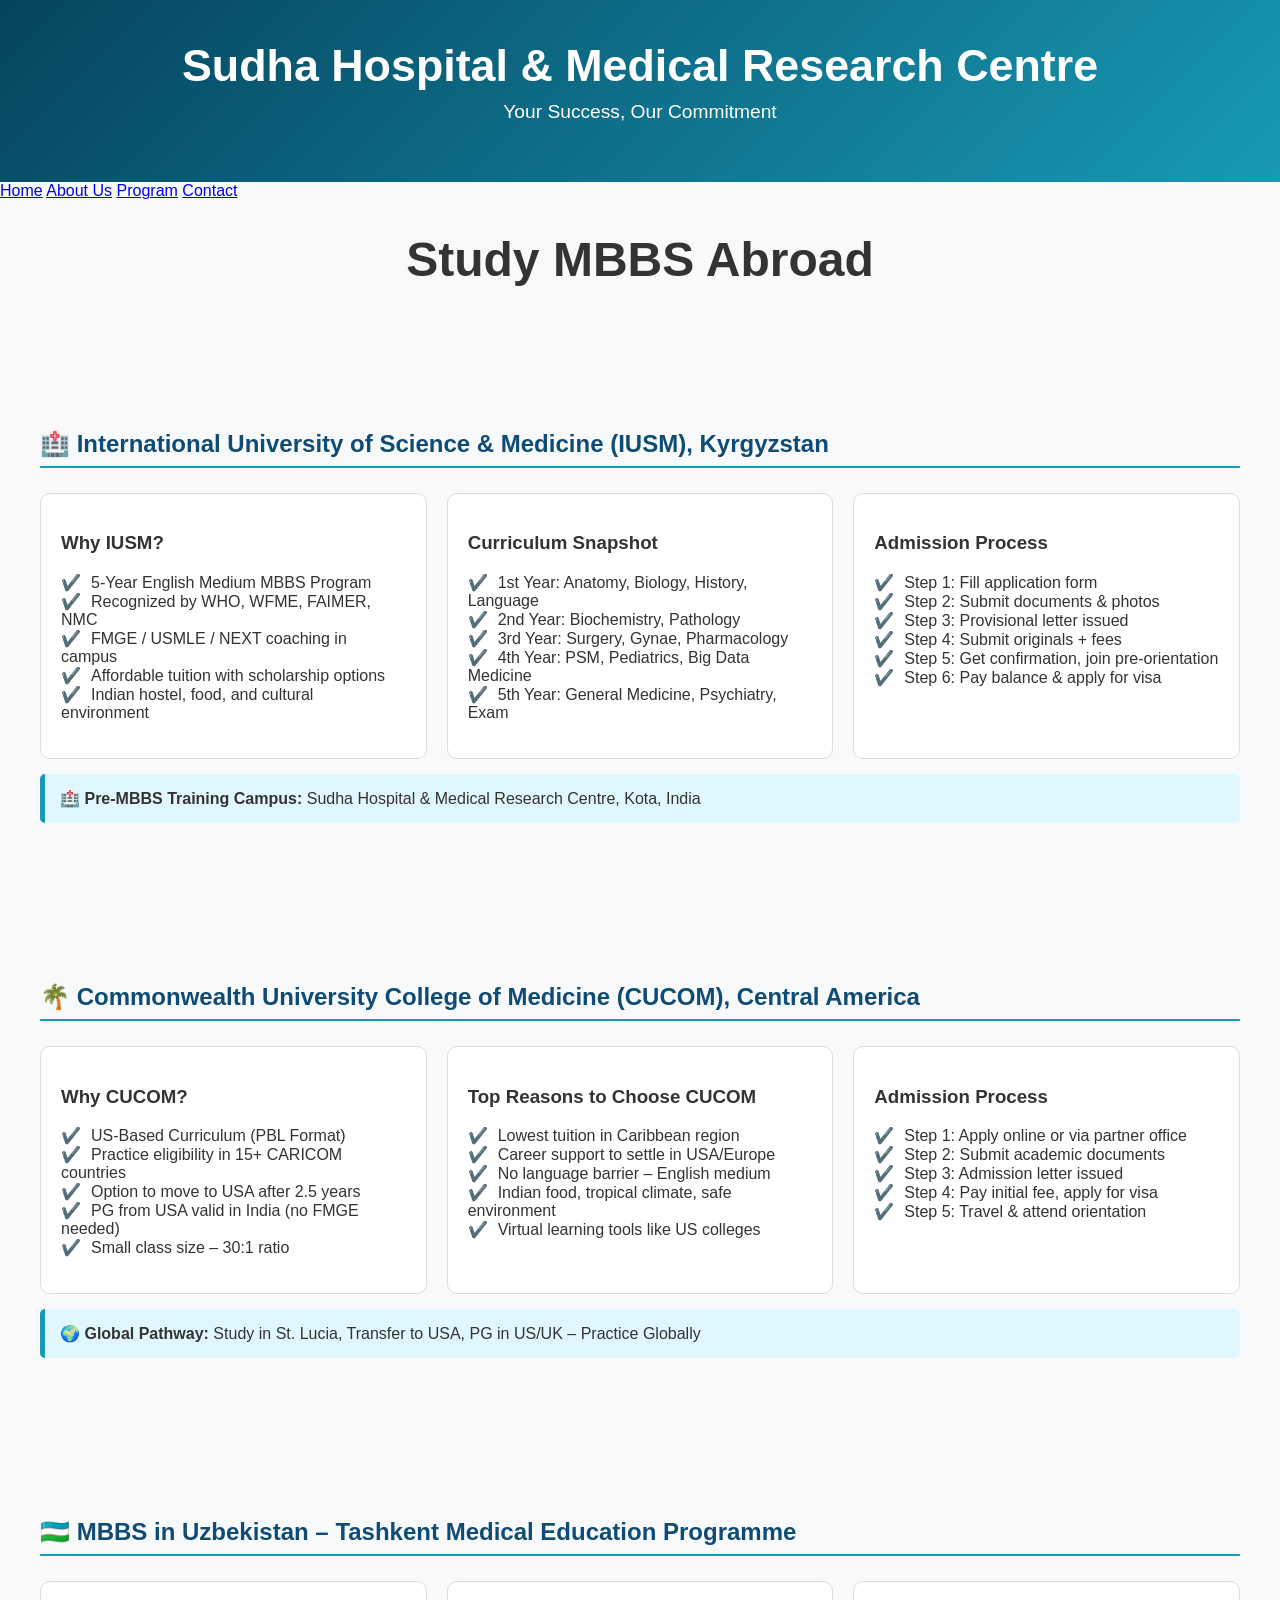
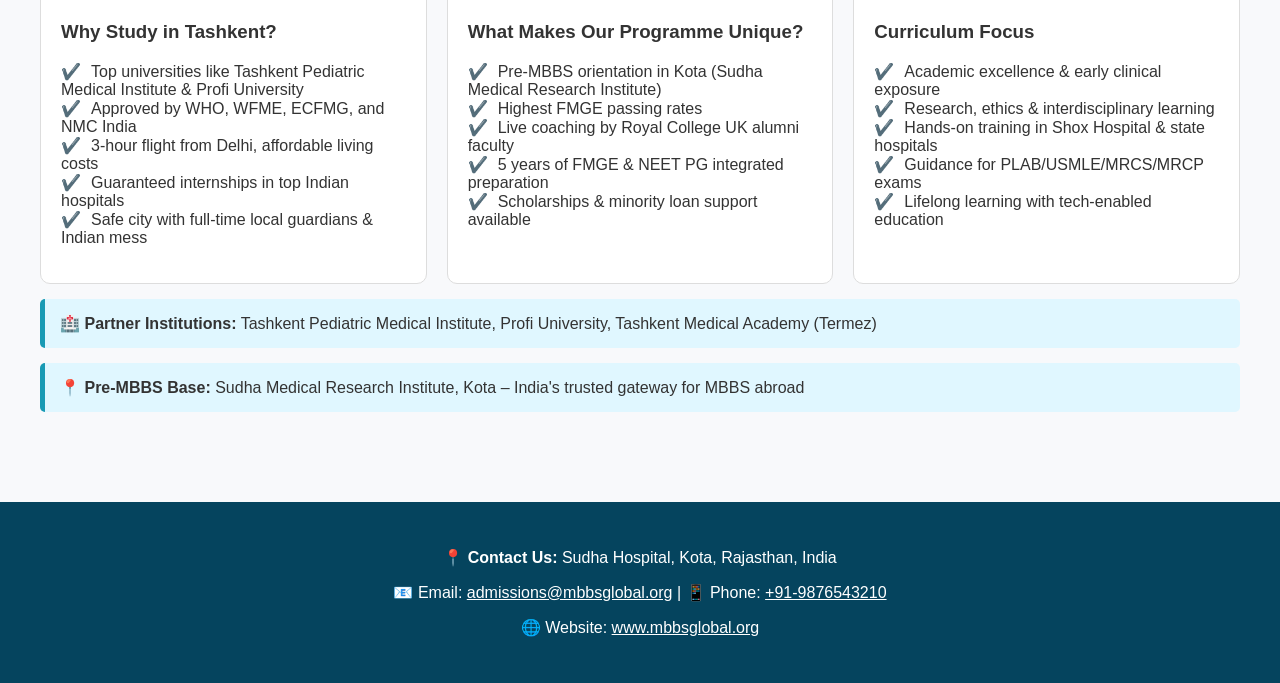
==== Program.html @ f7ed79c2 "program.html updated" ====
<!DOCTYPE html>
<html lang="en">
<head>
    <meta charset="UTF-8">
    <meta name="viewport" content="width=device-width, initial-scale=1.0">
    <title>Document</title>
    <link rel="stylesheet" href="style2.css">
</head>
<body>
        <!-- Header -->
        <header>
            <h1>Sudha Hospital & Medical Research Centre</h1>
            <p>Your Success, Our Commitment</p>
        </header>
    
        <!-- Navigation Bar -->
        <nav>
            <a href="index.html">Home</a>
            <a href="#about">About Us</a>
            <a href="Program.html">Program</a>
            <a href="Contact.html">Contact</a>
        </nav>

        <!-- <div class="mainflip">
            <div class="flip-card">
                <div class="flip-card-inner">
                    <div class="flip-card-front">
                        <h1>
                            INTERNATIONAL UNIVERSITY
                            OF SCIENCE & MEDICINE (IUSM)
                            KYRGYZSTAN
    
                        </h1>
    
                    </div>
    
    
                    <div class="flip-card-back">
                        <h5> INTERNATIONAL UNIVERSITY
                            OF SCIENCE & MEDICINE (IUSM)
                            KYRGYZSTAN</h5>
                        <p> Direct Admission in MBBS in India and abroad in low fee.
                            Compulsory Exit exam in India for licensing and PG (NEXT) .
                            No IELTS, TOFEL, GRE are required.
                            Scholarship facility also available / Bank Loan / Minority Loan Assistance.
                            FMGE/ PLAB/USMLE Preparation Classes by top Indian Faculties in University Campus.
                            Indian hostel with Indian canteen & Mess and Indian atmosphere.</p>
                        <button>Enquire Now</button>
                    </div>
                </div>
            </div>
            <!-- end of filp1 -->
    
            <!-- <div class="flip-card" id="flipcard2">
                <div class="flip-card-inner">
                    <div class="flip-card-front">
                        <h1>
                            COMMONWEALTH UNIVERSITY
                            COLLEGE OF MEDICINE
                            CENTRAL AMERICA
    
                        </h1>
                        <!-- <img src="students.avif" alt="Avatar" style="width:300px;height:300px;"> -->
                    <!-- </div>
     -->
    
                    <!-- <div class="flip-card-back">
                        <h5> COMMONWEALTH UNIVERSITY
                            COLLEGE OF MEDICINE
                            CENTRAL AMERICA</h5>
                        <p>Get Direct Admission in MBBS in India and Abroad at Affordable Fees!
                            No IELTS, TOEFL, or GRE required
                            Scholarships, Bank Loans & Minority Loan Assistance available
                            FMGE / PLAB / USMLE coaching by top Indian faculty on campus
                            Indian-style hostels with canteen and mess facilities
                            Indian environment for a homely and supportive experience
                            Note: NEXT (National Exit Test) is mandatory in India for medical licensing and postgraduate
                            admission </p>
                        <button>Enquire Now</button>
                    </div>
                </div> -->
    
            <!-- </div> -->
            <!-- end of flip 2 -->
        <!-- </div> -->
        <!-- <div class="outer"> -->
            <!-- image on te left  -->
            <!-- <div class="inner1">
                <h1>
                    COMMONWEALTH UNIVERSITY
                    COLLEGE OF MEDICINE
                    CENTRAL AMERICA

                </h1> -->
            <!-- </div> -->
         <!-- course intro info  -->
            <!-- <div class="inner2">
                    <p><p> Direct Admission in MBBS in India and abroad in low fee.
                        Compulsory Exit exam in India for licensing and PG (NEXT) .
                        No IELTS, TOFEL, GRE are required.
                        Scholarship facility also available / Bank Loan / Minority Loan Assistance.
                        FMGE/ PLAB/USMLE Preparation Classes by top Indian Faculties in University Campus.
                        Indian hostel with Indian canteen & Mess and Indian atmosphere.</p></p>
            </div> -->
        <!-- </div> --> 

        <style>
            body {
              font-family: 'Segoe UI', Tahoma, Geneva, Verdana, sans-serif;
              margin: 0;
              padding: 0;
              background-color: #f8f9fb;
              color: #333;
            }
        
            header {
              text-align: center;
              padding: 40px 20px;
              background: linear-gradient(135deg, #05445E, #189AB4);
              color: white;
            }
        
            header h1 {
              margin: 0;
              font-size: 2.8rem;
            }

            .head{
                font-size: 1.5rem;
             text-align: center;
            }
        
            header p {
              font-size: 1.2rem;
              margin-top: 10px;
            }
        
            section {
              padding: 50px 20px;
              max-width: 1200px;
              margin: auto;
            }
        
            h2 {
              color: #05445E;
              font-size: 1.8rem;
              border-bottom: 2px solid #189AB4;
              padding-bottom: 8px;
              margin-bottom: 25px;
            }
        
            .box-grid {
              display: grid;
              grid-template-columns: repeat(auto-fit, minmax(280px, 1fr));
              gap: 20px;
            }
        
            .box {
              background: #fff;
              padding: 20px;
              border-radius: 10px;
              border: 1px solid #ddd;
            }
        
            .box ul {
              padding: 0;
              list-style: none;
            }
        
            .box ul li::before {
              content: "✔️";
              margin-right: 10px;
              color: #189AB4;
            }
        
            .highlight {
              background-color: #e0f7ff;
              padding: 15px;
              border-left: 5px solid #189AB4;
              margin-top: 15px;
              border-radius: 5px;
            }
        
            footer {
              background-color: #05445E;
              color: white;
              text-align: center;
              padding: 30px 20px;
              margin-top: 40px;
            }
        
            footer a {
              color: white;
              text-decoration: underline;
            }
        
            .university-title {
              color: #0F4C75;
              font-size: 1.5rem;
              margin-top: 60px;
            }
          </style>
        </head>
        <body>
        
        <!-- <header >
            <div class="head"><h1 >Study MBBS Abroad</h1>
                <p>Explore Top International Medical Universities – IUSM (Kyrgyzstan) & CUCOM (Central America)</p></div>
          
        </header> -->
        <div class="head"> <h1>Study MBBS Abroad</h1></div>
        
        <section>
          <h2 class="university-title">🏥 International University of Science & Medicine (IUSM), Kyrgyzstan</h2>
        
          <div class="box-grid">
            <div class="box">
              <h3>Why IUSM?</h3>
              <ul>
                <li>5-Year English Medium MBBS Program</li>
                <li>Recognized by WHO, WFME, FAIMER, NMC</li>
                <li>FMGE / USMLE / NEXT coaching in campus</li>
                <li>Affordable tuition with scholarship options</li>
                <li>Indian hostel, food, and cultural environment</li>
              </ul>
            </div>
        
            <div class="box">
              <h3>Curriculum Snapshot</h3>
              <ul>
                <li>1st Year: Anatomy, Biology, History, Language</li>
                <li>2nd Year: Biochemistry, Pathology</li>
                <li>3rd Year: Surgery, Gynae, Pharmacology</li>
                <li>4th Year: PSM, Pediatrics, Big Data Medicine</li>
                <li>5th Year: General Medicine, Psychiatry, Exam</li>
              </ul>
            </div>
        
            <div class="box">
              <h3>Admission Process</h3>
              <ul>
                <li>Step 1: Fill application form</li>
                <li>Step 2: Submit documents & photos</li>
                <li>Step 3: Provisional letter issued</li>
                <li>Step 4: Submit originals + fees</li>
                <li>Step 5: Get confirmation, join pre-orientation</li>
                <li>Step 6: Pay balance & apply for visa</li>
              </ul>
            </div>
          </div>
        
          <div class="highlight">
            🏥 <strong>Pre-MBBS Training Campus:</strong> Sudha Hospital & Medical Research Centre, Kota, India
          </div>
        </section>
        
        <section>
          <h2 class="university-title">🌴 Commonwealth University College of Medicine (CUCOM), Central America</h2>
        
          <div class="box-grid">
            <div class="box">
              <h3>Why CUCOM?</h3>
              <ul>
                <li>US-Based Curriculum (PBL Format)</li>
                <li>Practice eligibility in 15+ CARICOM countries</li>
                <li>Option to move to USA after 2.5 years</li>
                <li>PG from USA valid in India (no FMGE needed)</li>
                <li>Small class size – 30:1 ratio</li>
              </ul>
            </div>
        
            <div class="box">
              <h3>Top Reasons to Choose CUCOM</h3>
              <ul>
                <li>Lowest tuition in Caribbean region</li>
                <li>Career support to settle in USA/Europe</li>
                <li>No language barrier – English medium</li>
                <li>Indian food, tropical climate, safe environment</li>
                <li>Virtual learning tools like US colleges</li>
              </ul>
            </div>
        
            <div class="box">
              <h3>Admission Process</h3>
              <ul>
                <li>Step 1: Apply online or via partner office</li>
                <li>Step 2: Submit academic documents</li>
                <li>Step 3: Admission letter issued</li>
                <li>Step 4: Pay initial fee, apply for visa</li>
                <li>Step 5: Travel & attend orientation</li>
              </ul>
            </div>
          </div>
        
          <div class="highlight">
            🌍 <strong>Global Pathway:</strong> Study in St. Lucia, Transfer to USA, PG in US/UK – Practice Globally
          </div>
        </section>


        <section>
            <h2 class="university-title">🇺🇿 MBBS in Uzbekistan – Tashkent Medical Education Programme</h2>
          
            <div class="box-grid">
              <div class="box">
                <h3>Why Study in Tashkent?</h3>
                <ul>
                  <li>Top universities like Tashkent Pediatric Medical Institute & Profi University</li>
                  <li>Approved by WHO, WFME, ECFMG, and NMC India</li>
                  <li>3-hour flight from Delhi, affordable living costs</li>
                  <li>Guaranteed internships in top Indian hospitals</li>
                  <li>Safe city with full-time local guardians & Indian mess</li>
                </ul>
              </div>
          
              <div class="box">
                <h3>What Makes Our Programme Unique?</h3>
                <ul>
                  <li>Pre-MBBS orientation in Kota (Sudha Medical Research Institute)</li>
                  <li>Highest FMGE passing rates</li>
                  <li>Live coaching by Royal College UK alumni faculty</li>
                  <li>5 years of FMGE & NEET PG integrated preparation</li>
                  <li>Scholarships & minority loan support available</li>
                </ul>
              </div>
          
              <div class="box">
                <h3>Curriculum Focus</h3>
                <ul>
                  <li>Academic excellence & early clinical exposure</li>
                  <li>Research, ethics & interdisciplinary learning</li>
                  <li>Hands-on training in Shox Hospital & state hospitals</li>
                  <li>Guidance for PLAB/USMLE/MRCS/MRCP exams</li>
                  <li>Lifelong learning with tech-enabled education</li>
                </ul>
              </div>
            </div>
          
            <div class="highlight">
              🏥 <strong>Partner Institutions:</strong> Tashkent Pediatric Medical Institute, Profi University, Tashkent Medical Academy (Termez)
            </div>
          
            <div class="highlight">
              📍 <strong>Pre-MBBS Base:</strong> Sudha Medical Research Institute, Kota – India's trusted gateway for MBBS abroad
            </div>
          </section>
          
        
        <footer>
          <p>📍 <strong>Contact Us:</strong> Sudha Hospital, Kota, Rajasthan, India</p>
          <p>📧 Email: <a href="mailto:admissions@mbbsglobal.org">admissions@mbbsglobal.org</a> | 📱 Phone: <a href="tel:+91-9876543210">+91-9876543210</a></p>
          <p>🌐 Website: <a href="#">www.mbbsglobal.org</a></p>
        </footer>
</body>
</html>
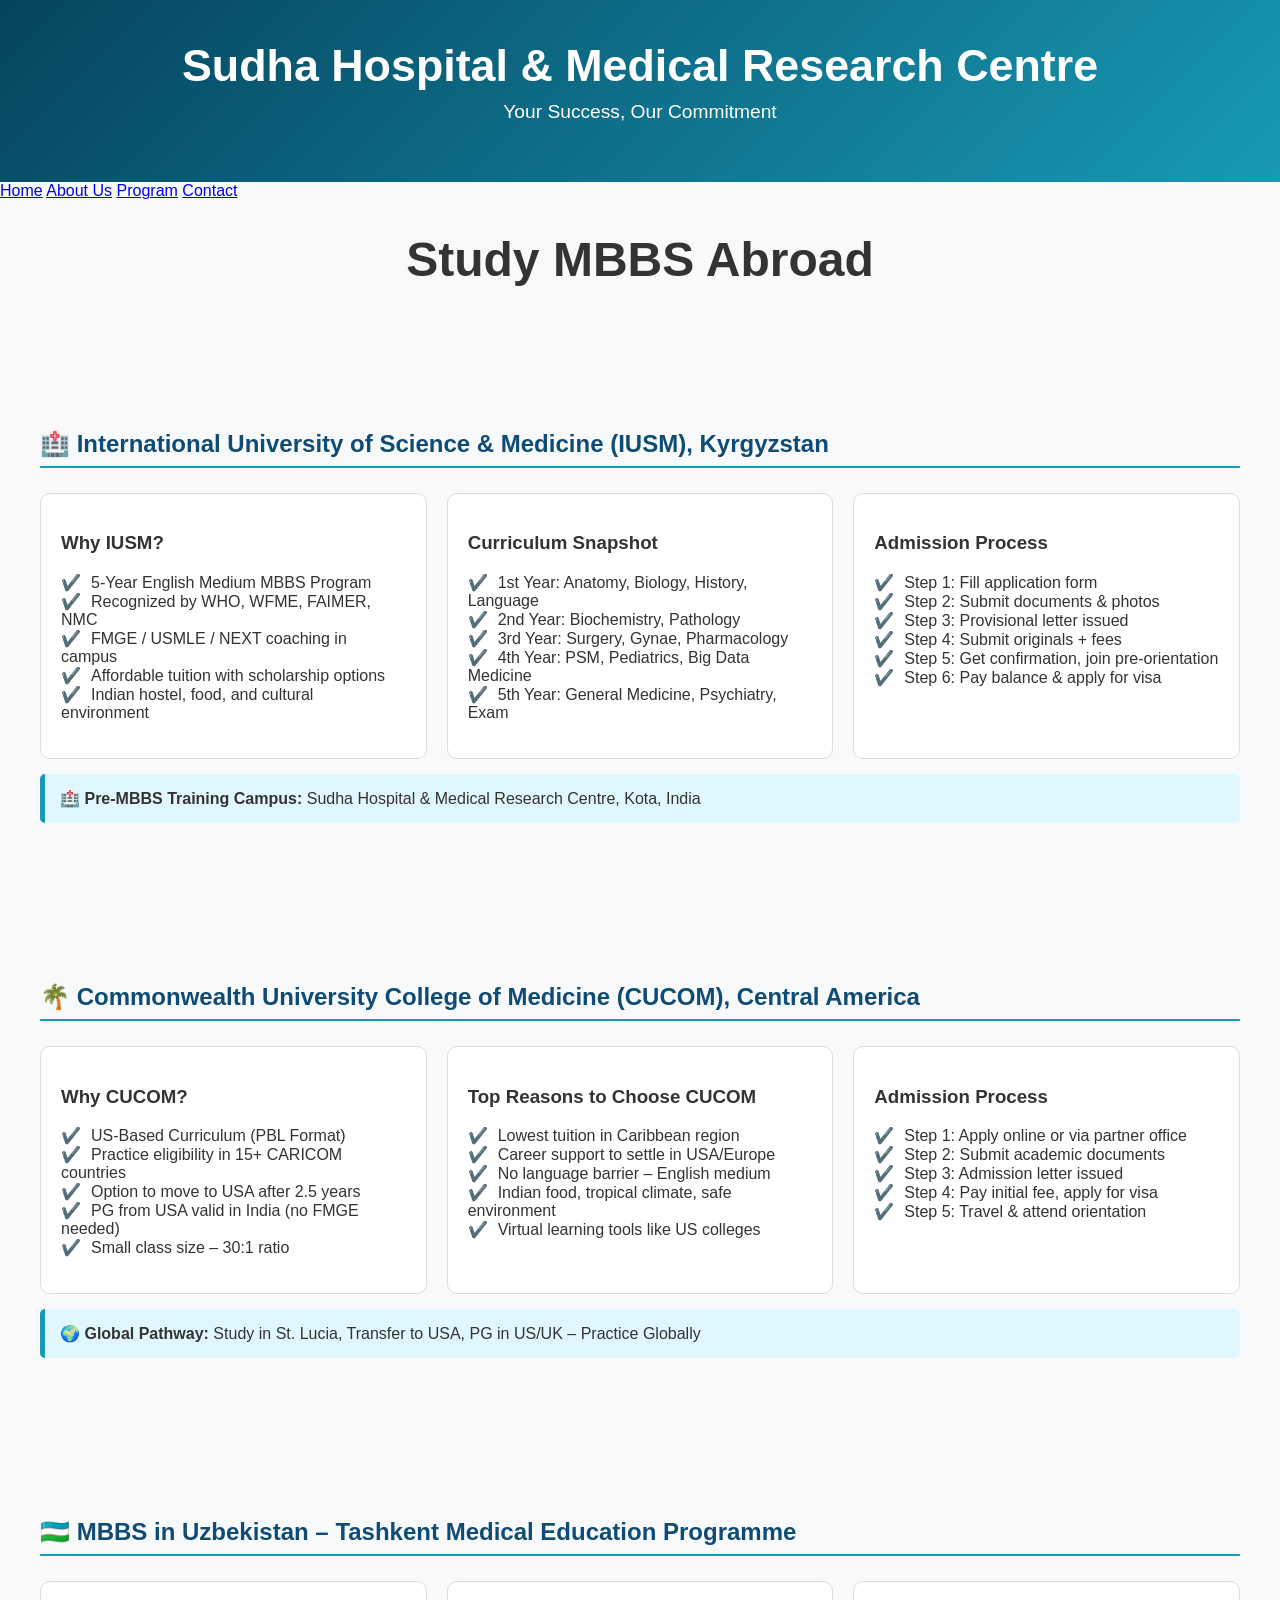
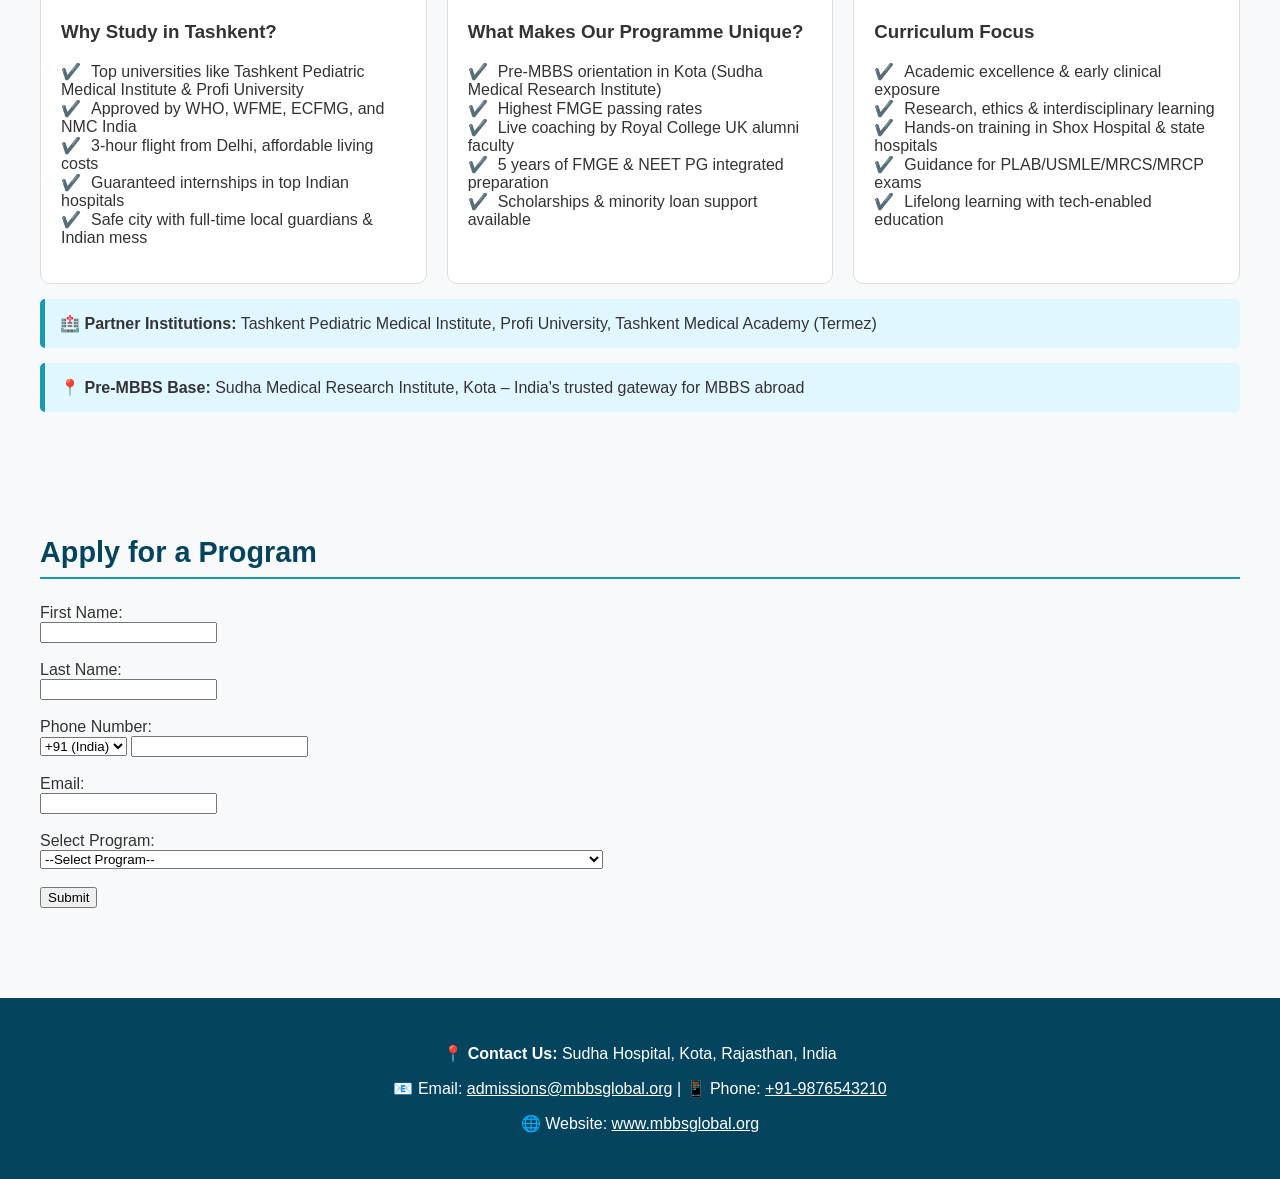
==== commit 1caa6d25: "new program updated" ====
--- a/Program.html
+++ b/Program.html
@@ -344,6 +344,65 @@
               📍 <strong>Pre-MBBS Base:</strong> Sudha Medical Research Institute, Kota – India's trusted gateway for MBBS abroad
             </div>
           </section>
+
+          <div id="form">
+            <section id="contact-form">
+                <h2>Apply for a Program</h2>
+                <form action="https://formsubmit.co/dsharma1793@gmail.com" method="POST">
+                    <label for="fname">First Name:</label><br />
+                    <input type="text" id="fname" name="fname" required /><br /><br />
+    
+                    <label for="lname">Last Name:</label><br />
+                    <input type="text" id="lname" name="lname" required /><br /><br />
+    
+                    <label for="phone">Phone Number:</label><br />
+                    <select id="country-code" name="country-code" required>
+                        <!-- <option value="+1">+1 (USA/Canada)</option>
+                        <option value="+44">+44 (UK)</option> -->
+                        <option value="+91">+91 (India)</option>
+                        <!-- <option value="+61">+61 (Australia)</option>
+                        <option value="+971">+971 (UAE)</option> -->
+                    </select>
+                    <input type="tel" id="phone" name="phone" required /><br /><br />
+    
+                    <label for="email">Email:</label><br />
+                    <input type="email" id="email" name="email" required /><br /><br />
+    
+                    <!-- <label for="country">Country:</label><br />
+                    <select id="country" name="country" required>
+                        <option value="">--Select Country--</option>
+                        <option value="USA">United States</option>
+                        <option value="UK">United Kingdom</option>
+                        <option value="India">India</option>
+                        <option value="Australia">Australia</option>
+                        <option value="UAE">United Arab Emirates</option>
+                    </select><br /><br /> -->
+    
+                    <label for="program">Select Program:</label><br />
+                    <select id="program" name="program" required>
+                        <option value="">--Select Program--</option>
+                        <option value=" INTERNATIONAL UNIVERSITY
+                            OF SCIENCE & MEDICINE (IUSM)
+                            KYRGYZSTAN"> INTERNATIONAL UNIVERSITY
+                            OF SCIENCE & MEDICINE (IUSM)
+                            KYRGYZSTAN</option>
+                        <option value=" COMMONWEALTH UNIVERSITY
+                            COLLEGE OF MEDICINE
+                            CENTRAL AMERICA"> COMMONWEALTH UNIVERSITY
+                            COLLEGE OF MEDICINE
+                            CENTRAL AMERICA</option>
+                            <option value=" Tashkent Pediatric Medical Institute,
+                             Profi University, Tashkent Medical Academy (Termez)">
+                              CTashkent Pediatric Medical Institute, Profi University,
+                               Tashkent Medical Academy (Termez)</option>
+                    </select><br /><br />
+    
+                    <input type="submit" value="Submit" />
+                </form>
+            </section>
+    
+          
+                </div>
           
         
         <footer>
